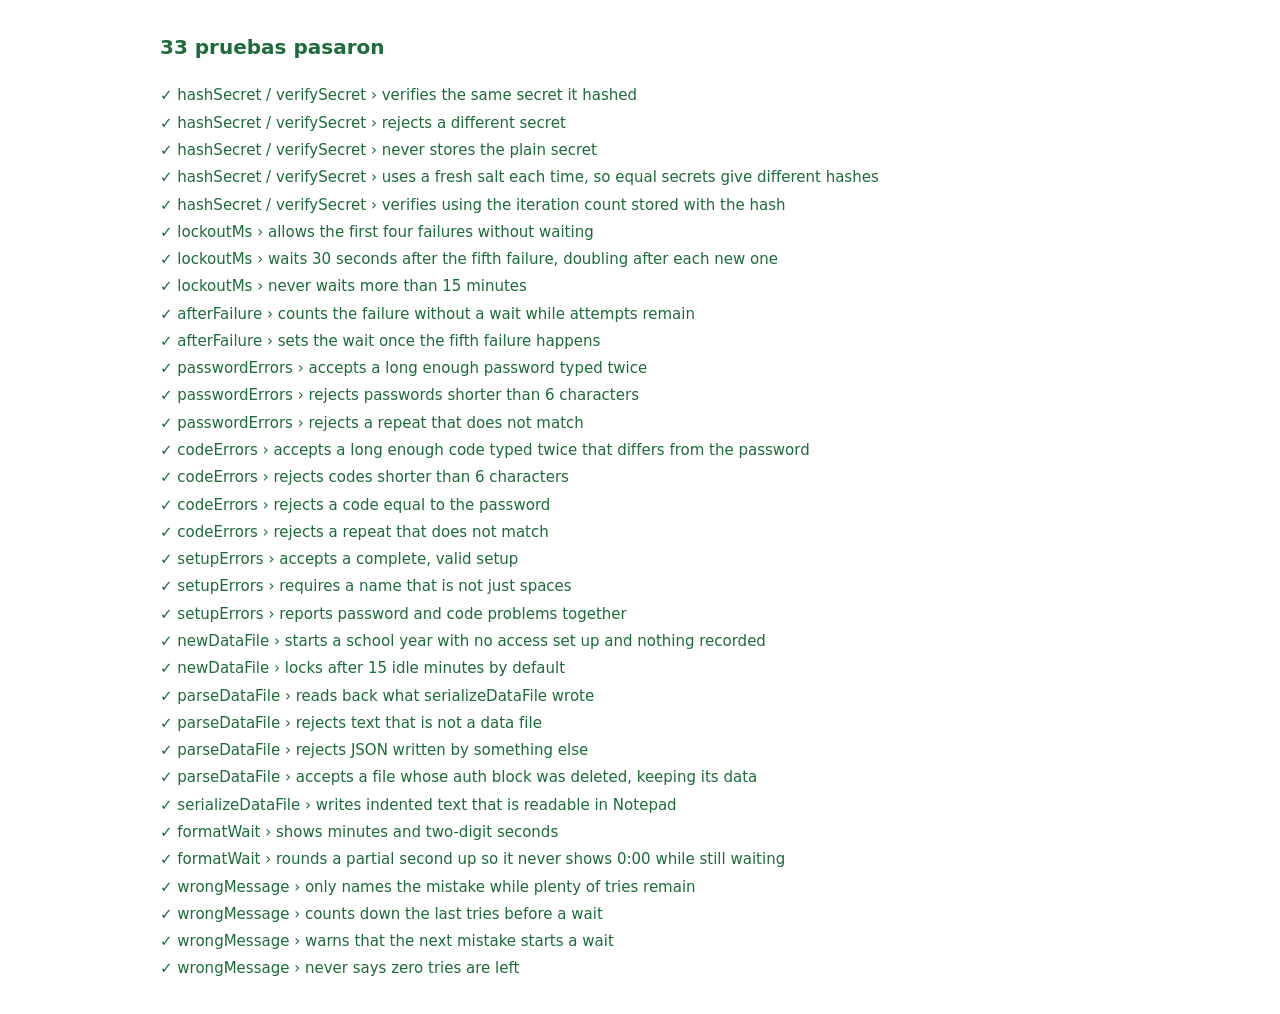
==== tests/index.html @ 3c6b8c49 "Notas NMA: welcome, login and security screens Offline PWA for I.E. Nicanor Montero Arias in plain H" ====
<!doctype html>
<html lang="es">
  <head>
    <meta charset="UTF-8" />
    <meta name="viewport" content="width=device-width, initial-scale=1.0" />
    <title>Pruebas</title>
    <style>
      body { font: 15px/1.5 system-ui, sans-serif; margin: 2rem auto; max-width: 60rem; padding: 0 1rem; color: #1b2033; }
      #summary { font-size: 1.25rem; font-weight: 600; }
      ul { padding: 0; list-style: none; }
      li { padding: 0.15rem 0; }
      .pass { color: #1d6b3a; }
      .fail { color: #b42318; font-weight: 600; }
    </style>
  </head>
  <body>
    <p id="summary">Ejecutando pruebas…</p>
    <ul id="results"></ul>
    <script type="module">
      import { run } from './runner.js'
      import './auth.test.js'
      import './store.test.js'
      import './attempts.test.js'
      run()
    </script>
  </body>
</html>
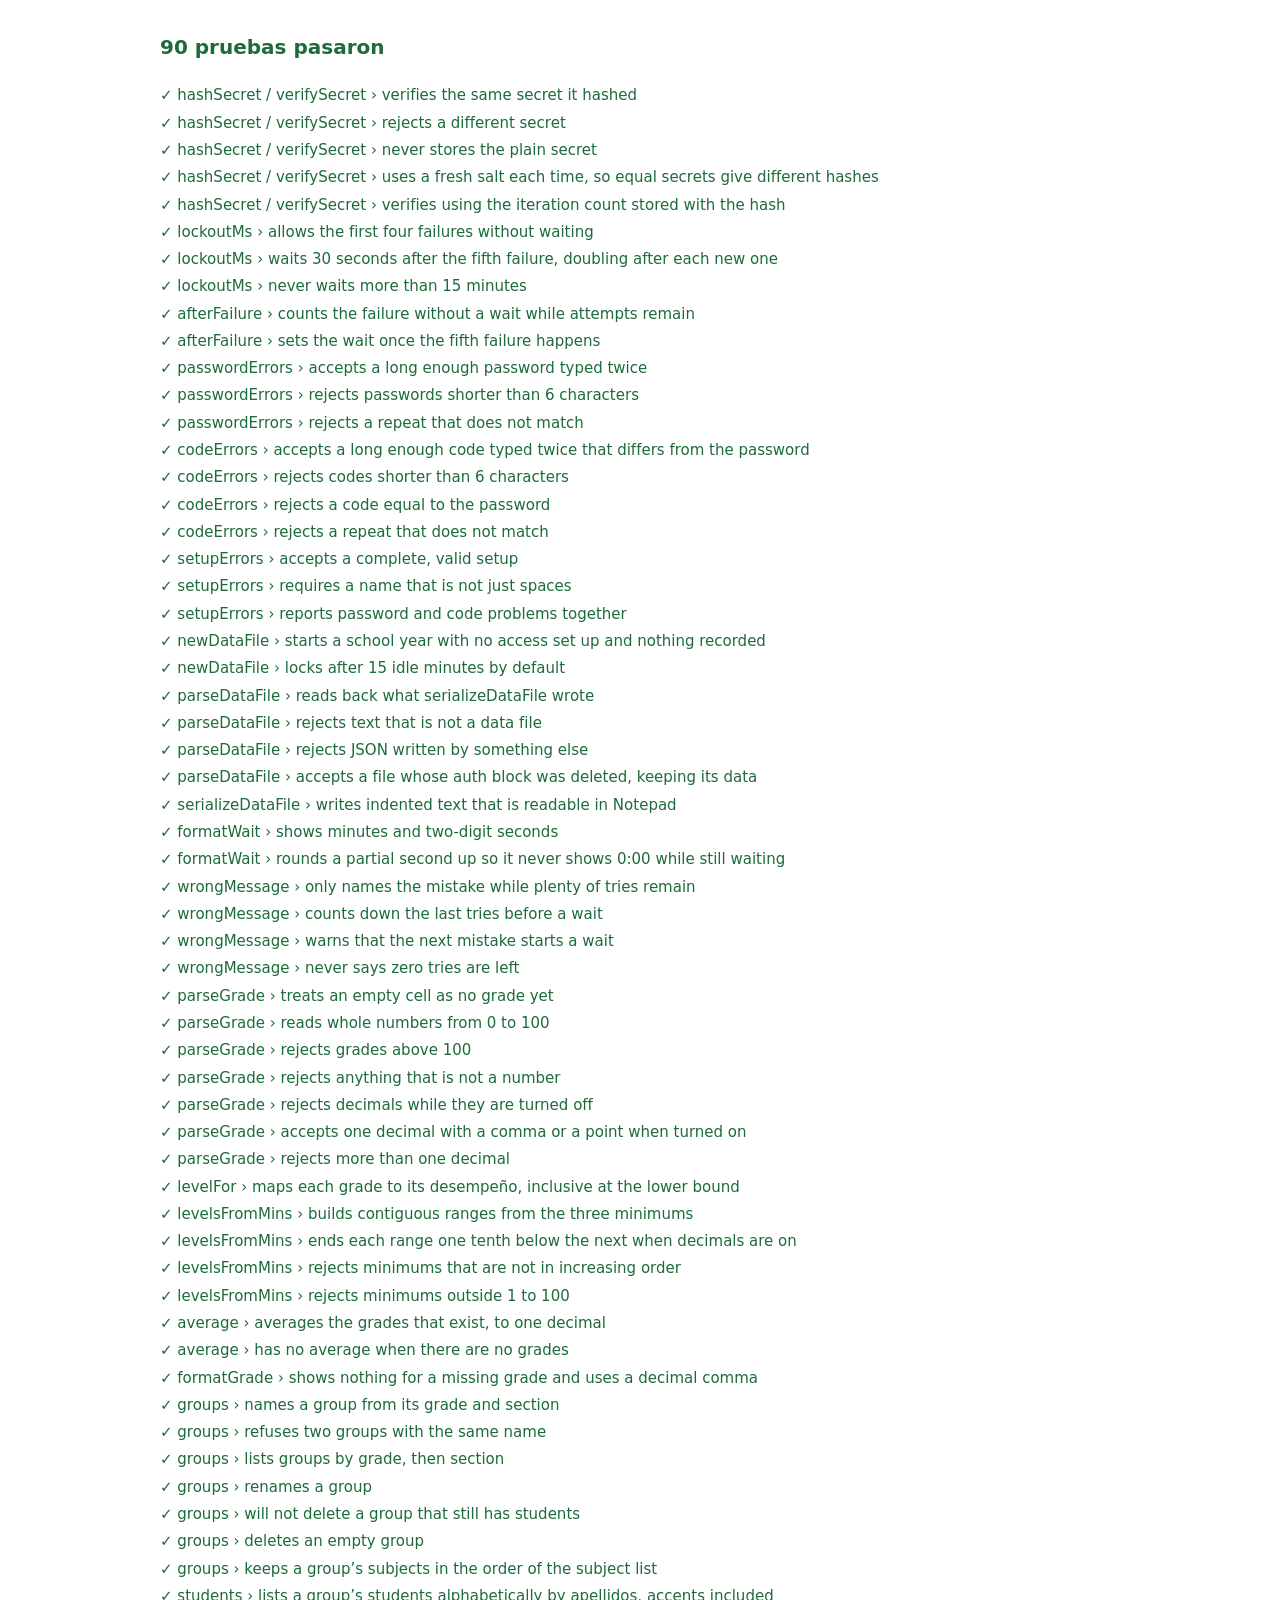
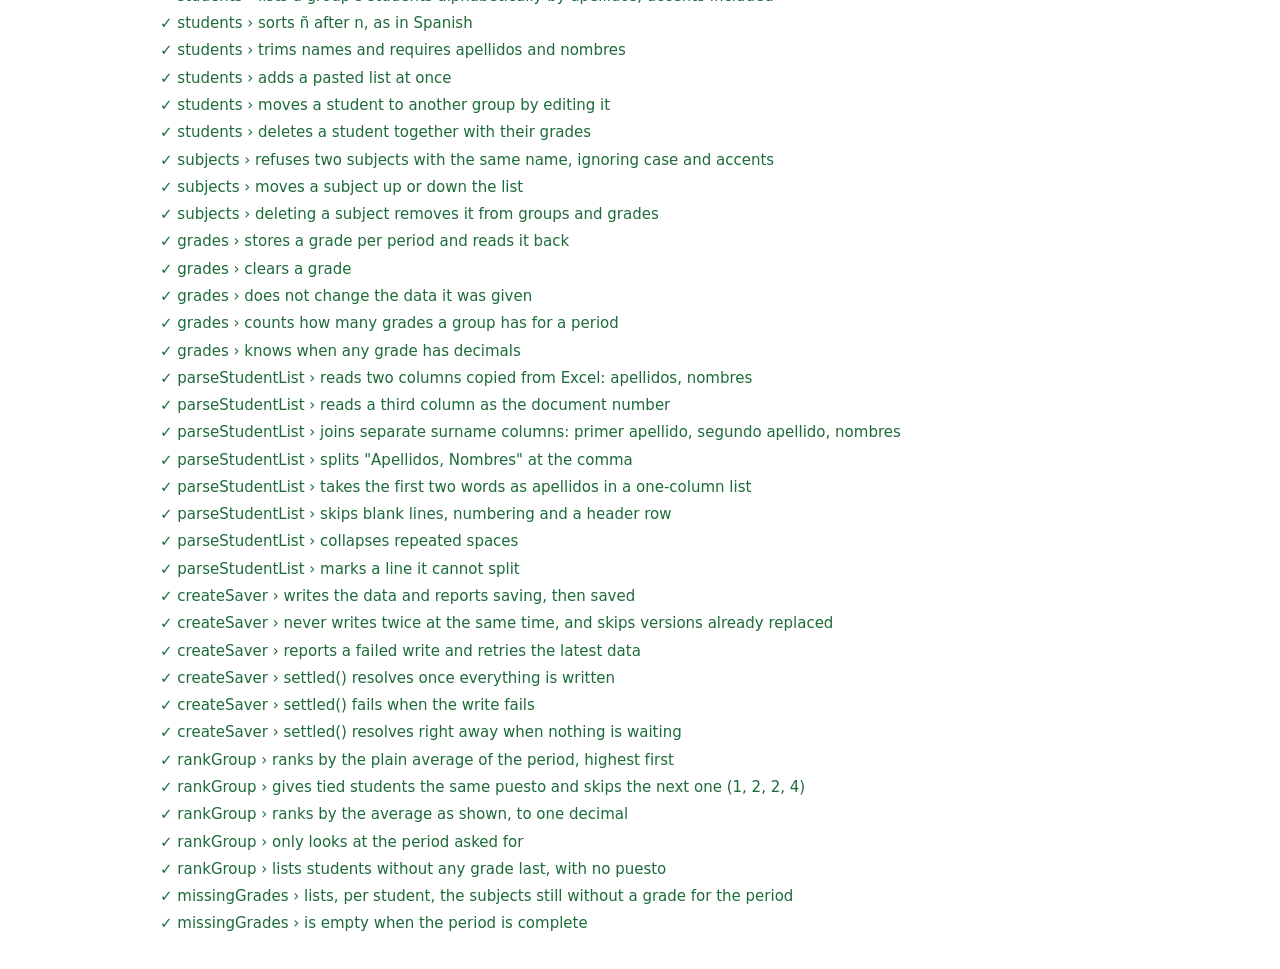
==== commit c8f0ebd7: "Core app, real escudo and boletín plan - Core app (Phase 2): Notas, Grupos, Asignaturas and Ajustes " ====
--- a/tests/index.html
+++ b/tests/index.html
@@ -4,6 +4,7 @@
     <meta charset="UTF-8" />
     <meta name="viewport" content="width=device-width, initial-scale=1.0" />
     <title>Pruebas</title>
+    <link rel="icon" href="../favicon.png" type="image/png" />
     <style>
       body { font: 15px/1.5 system-ui, sans-serif; margin: 2rem auto; max-width: 60rem; padding: 0 1rem; color: #1b2033; }
       #summary { font-size: 1.25rem; font-weight: 600; }
@@ -21,6 +22,11 @@
       import './auth.test.js'
       import './store.test.js'
       import './attempts.test.js'
+      import './grades.test.js'
+      import './model.test.js'
+      import './paste.test.js'
+      import './saver.test.js'
+      import './ranking.test.js'
       run()
     </script>
   </body>
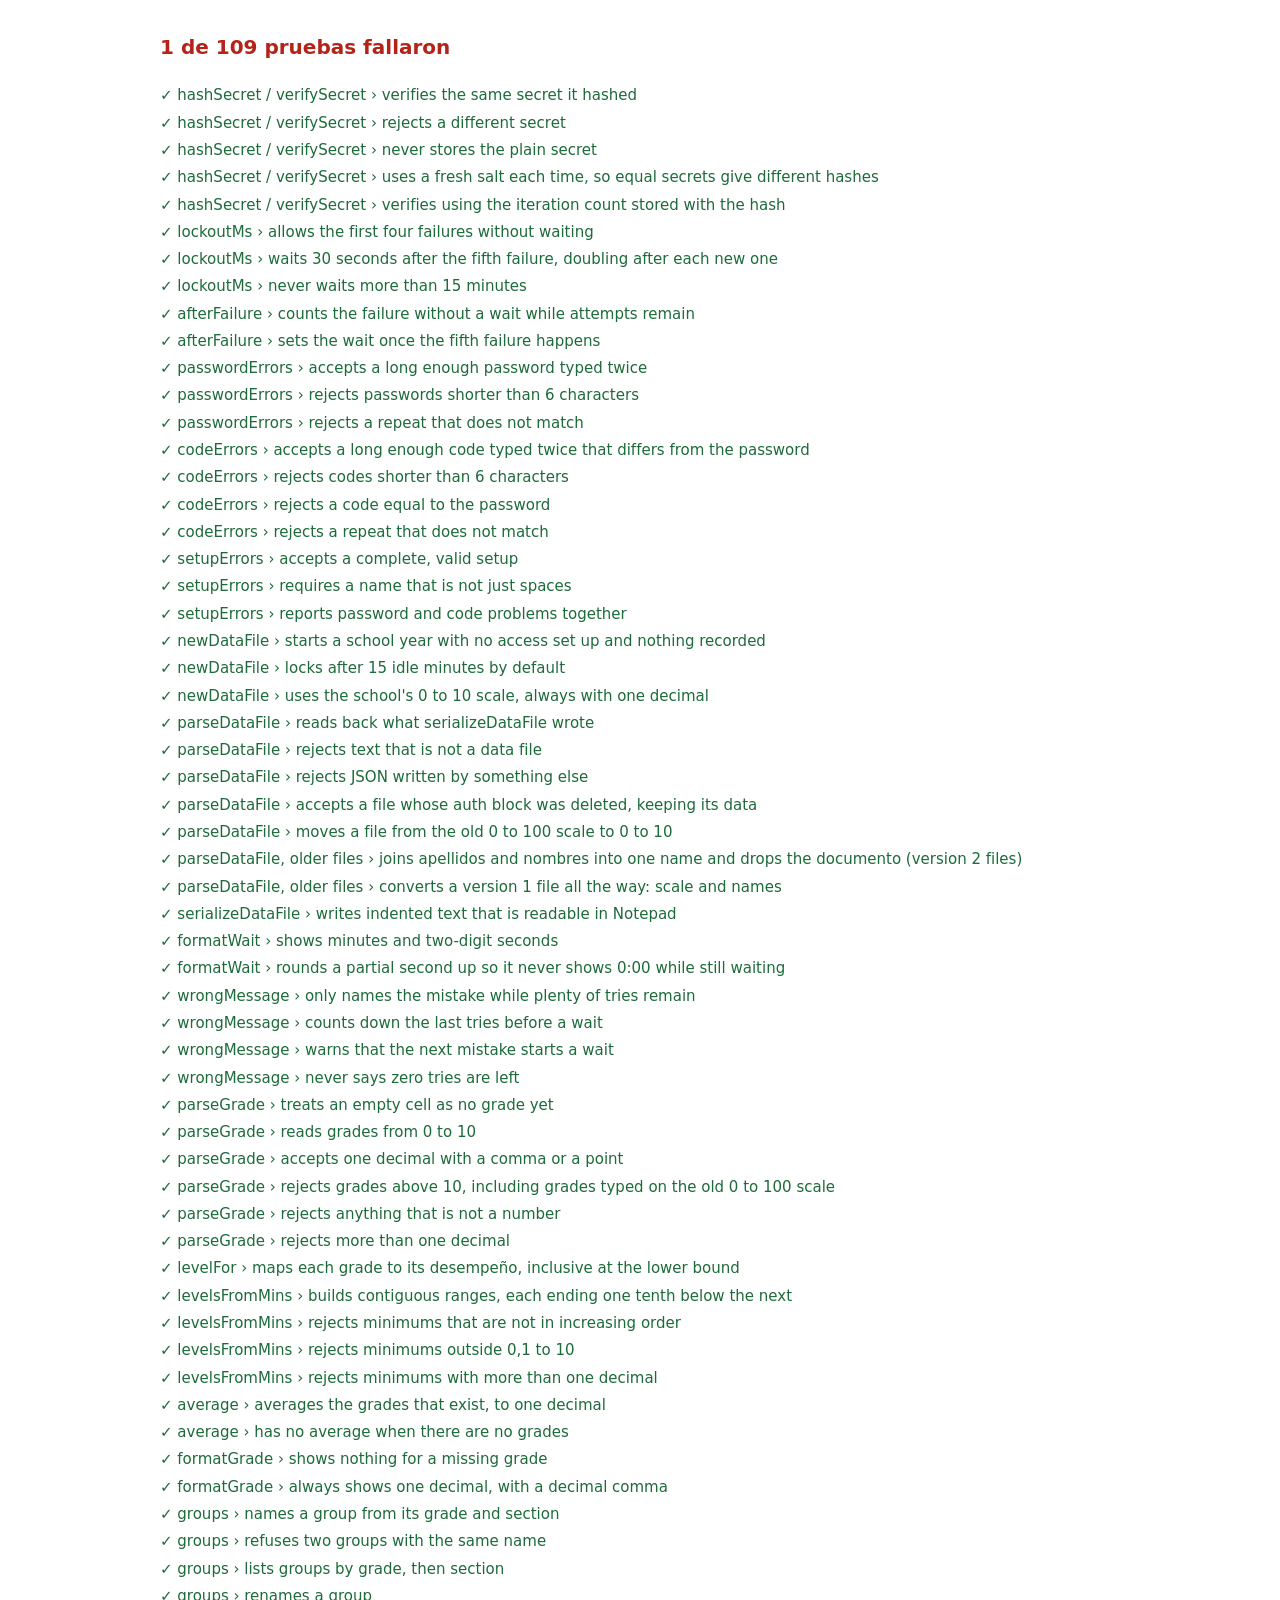
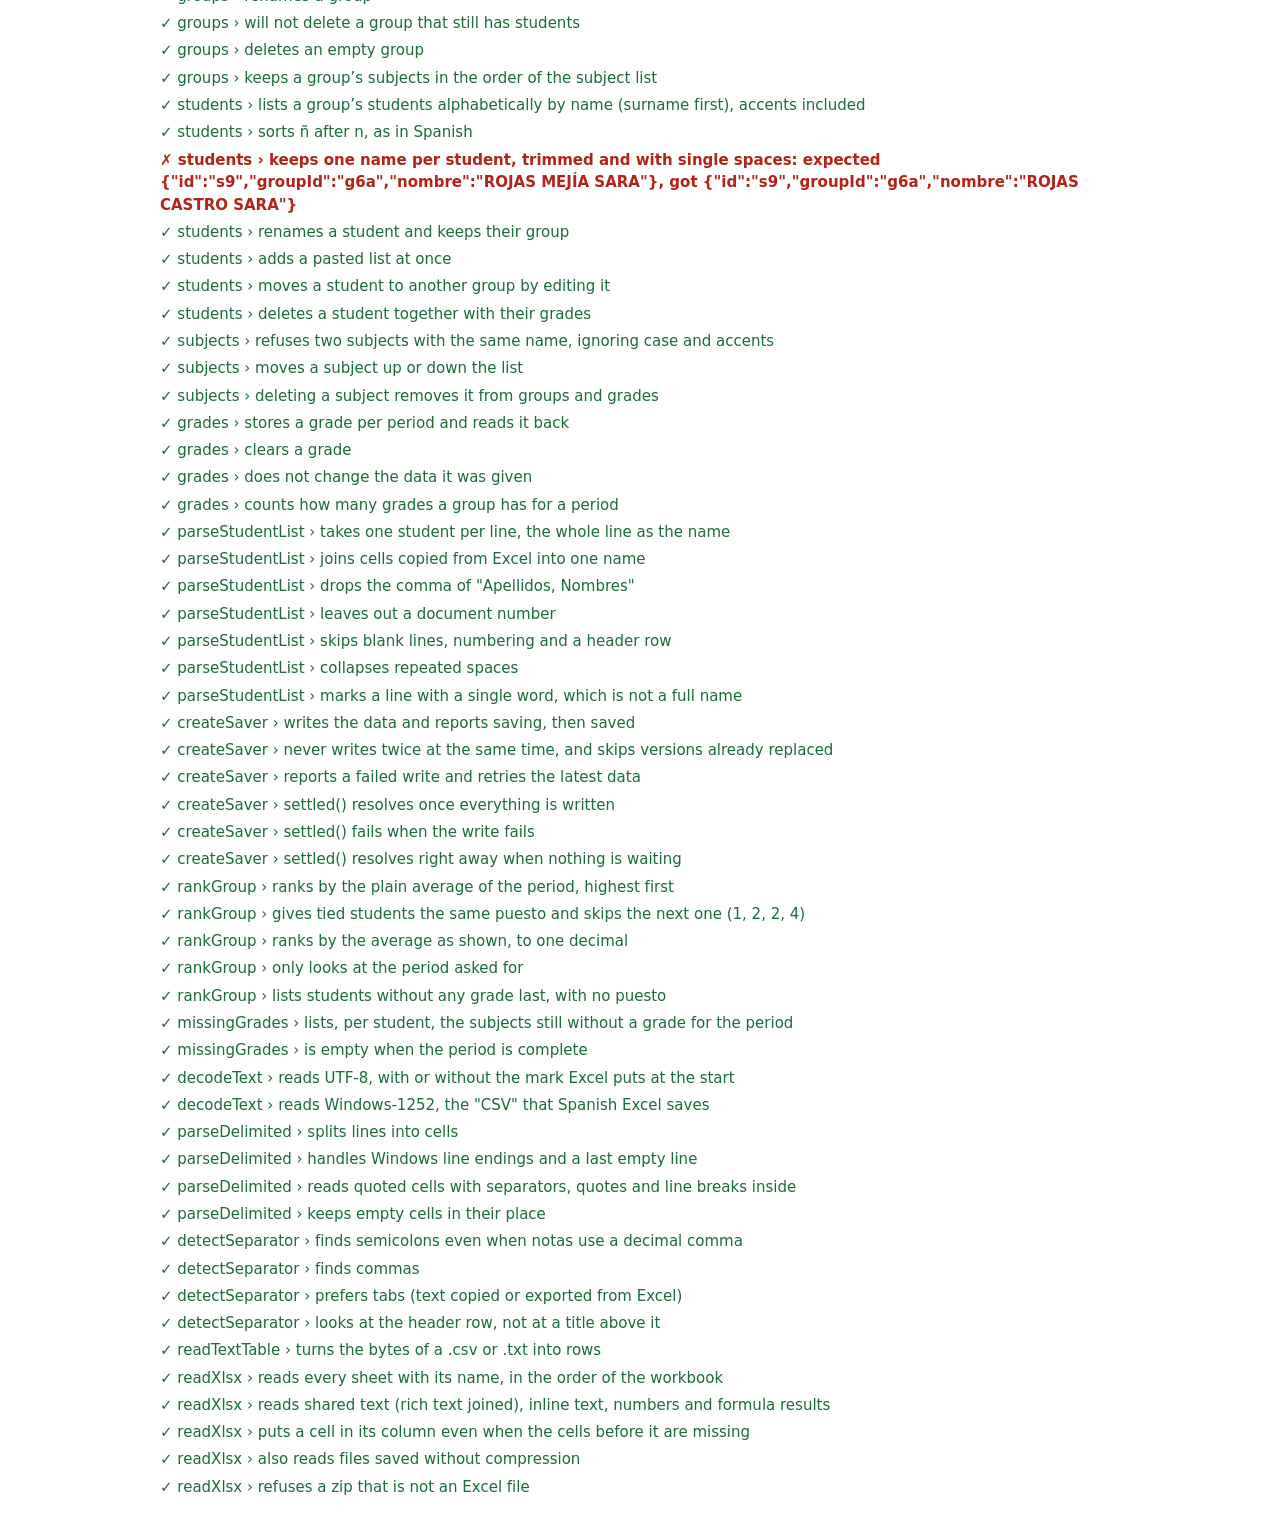
==== commit f6b42945: "Read tables from .csv, .txt and .xlsx files table.js reads text tables: comma, semicolon or tab, quo" ====
--- a/tests/index.html
+++ b/tests/index.html
@@ -27,6 +27,8 @@
       import './paste.test.js'
       import './saver.test.js'
       import './ranking.test.js'
+      import './table.test.js'
+      import './xlsx.test.js'
       run()
     </script>
   </body>
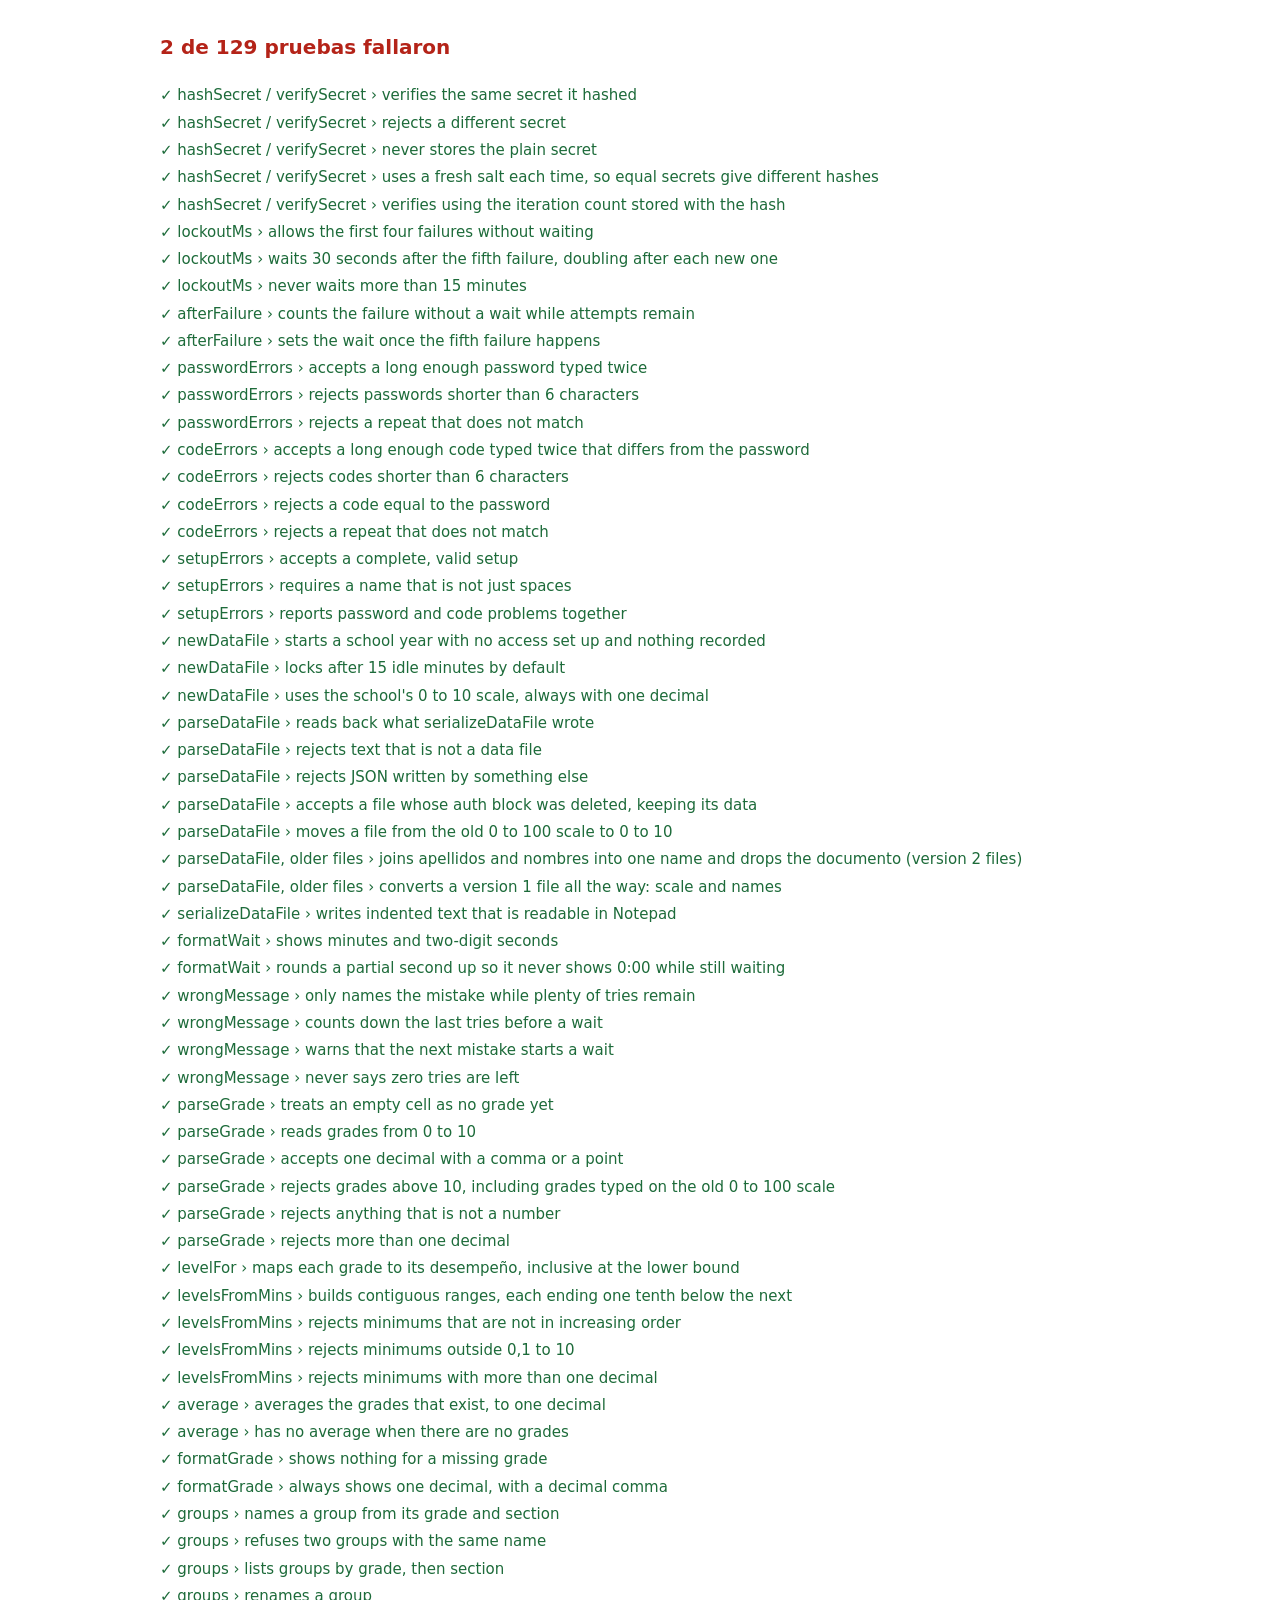
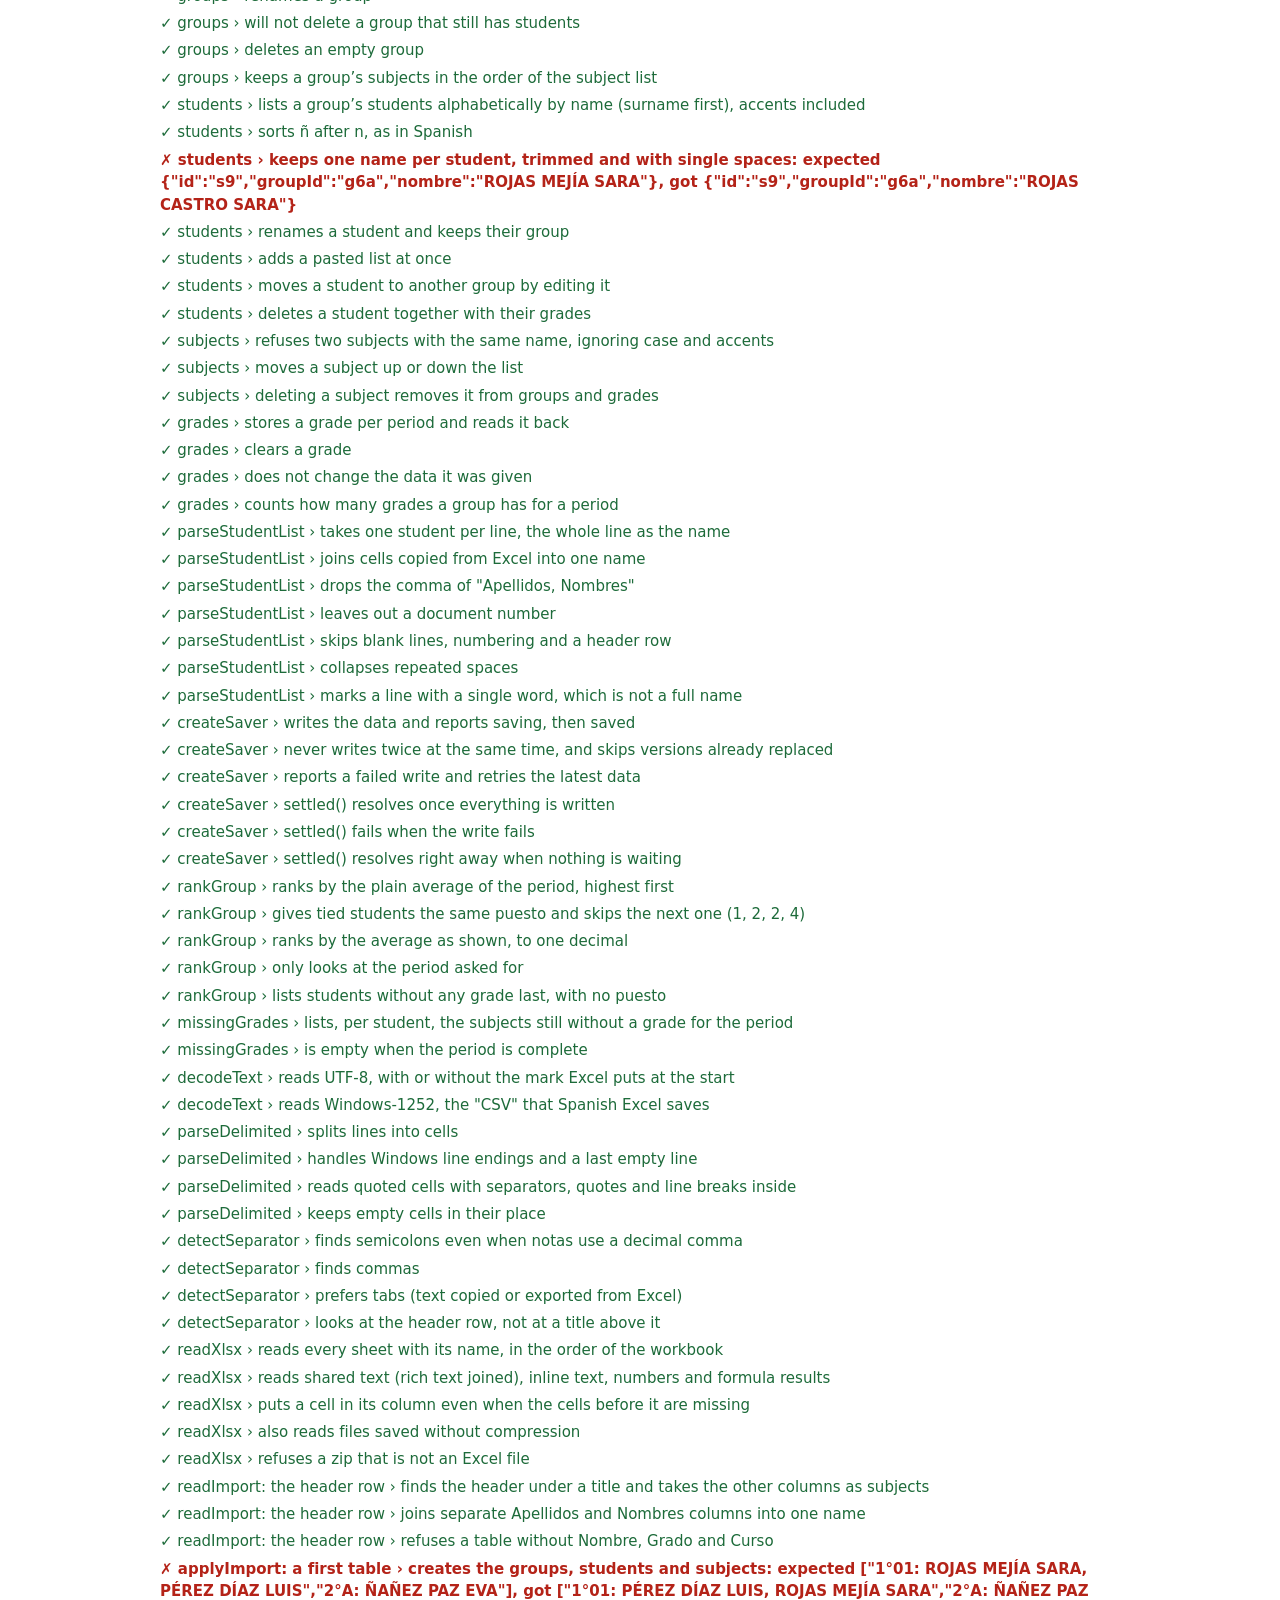
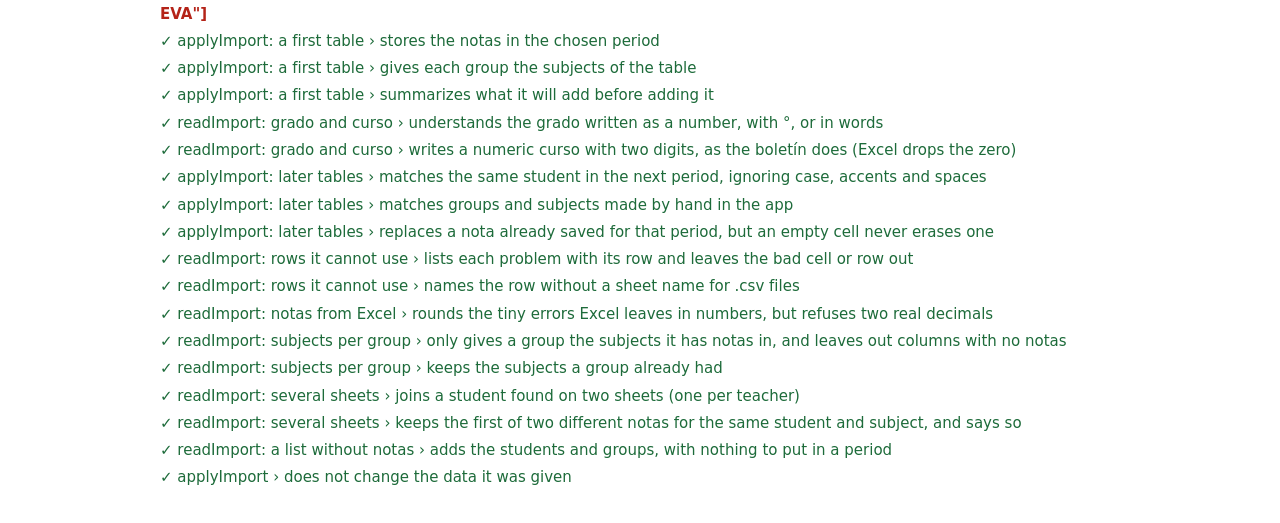
==== commit 08bfe5e7: "Open any table and import it "Abrir archivo existente" now takes any .txt, .csv or .xlsx; what is in" ====
--- a/tests/index.html
+++ b/tests/index.html
@@ -29,6 +29,7 @@
       import './ranking.test.js'
       import './table.test.js'
       import './xlsx.test.js'
+      import './import.test.js'
       run()
     </script>
   </body>
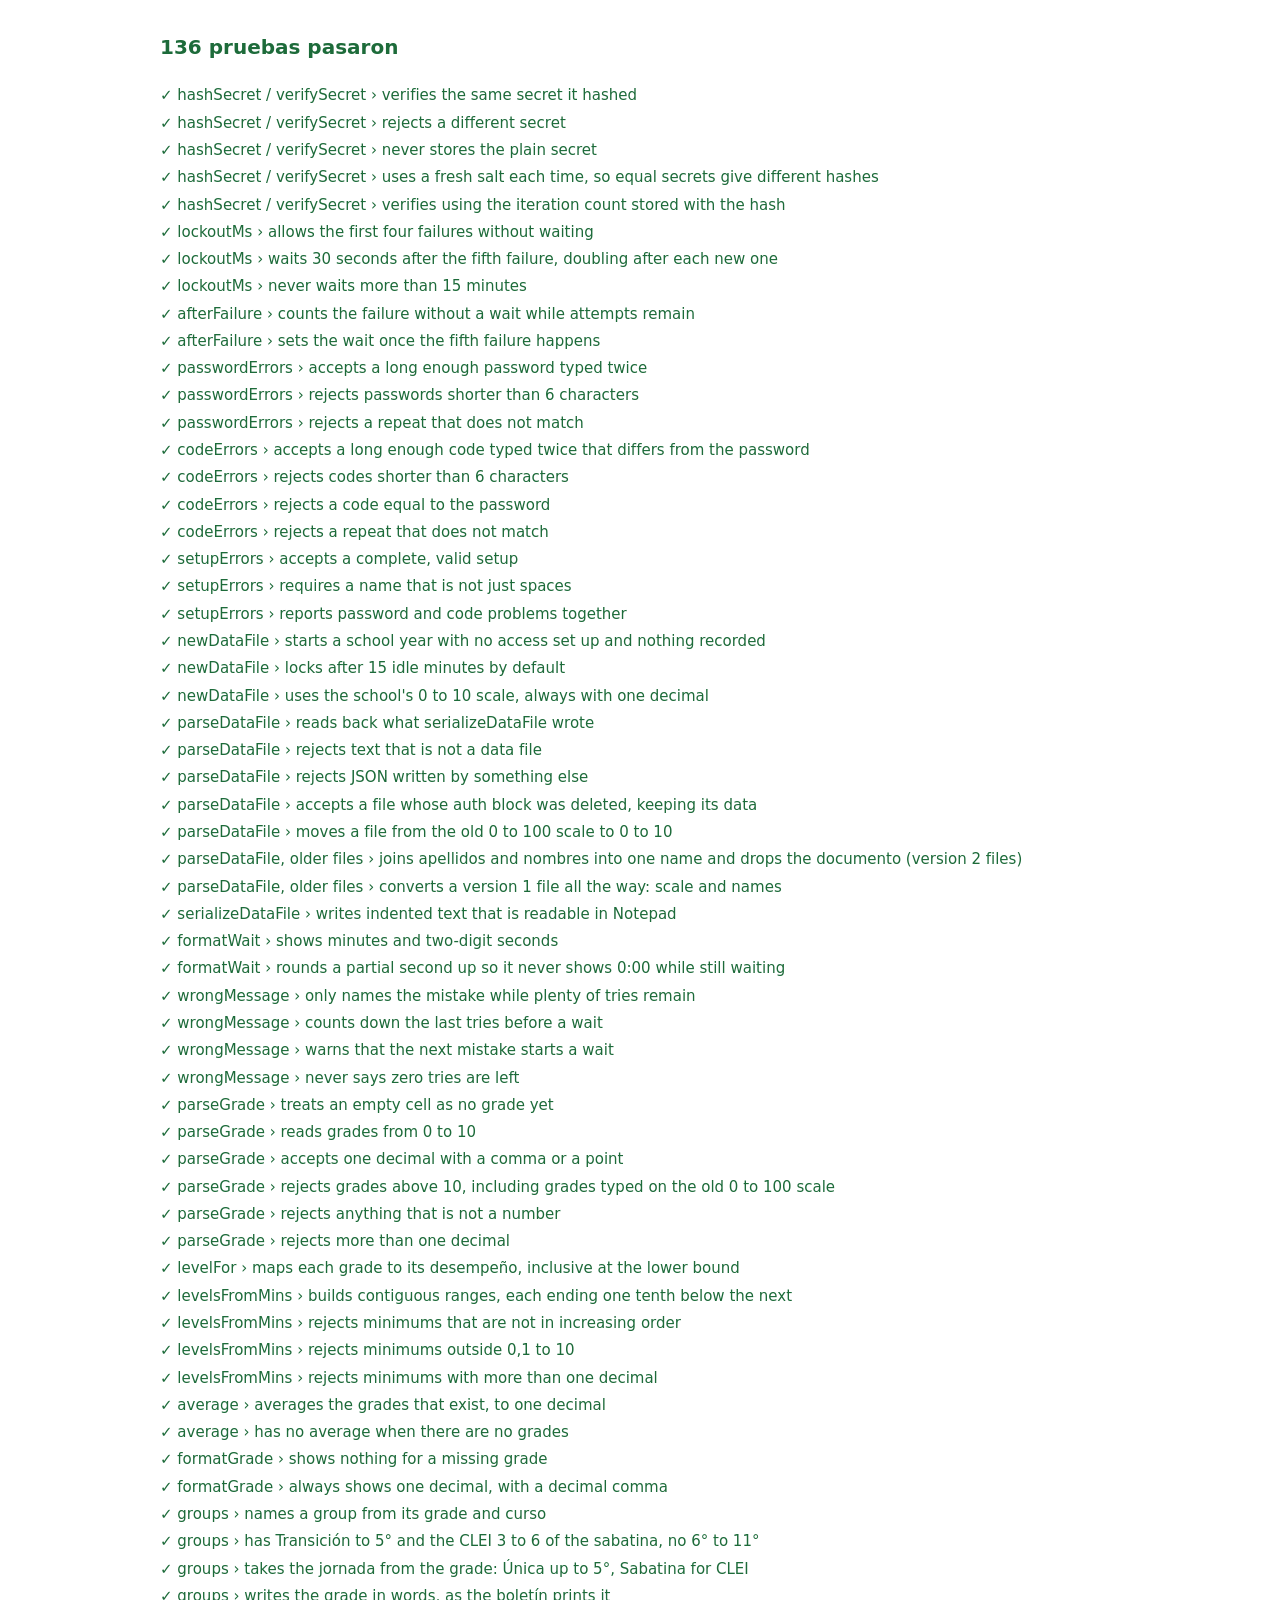
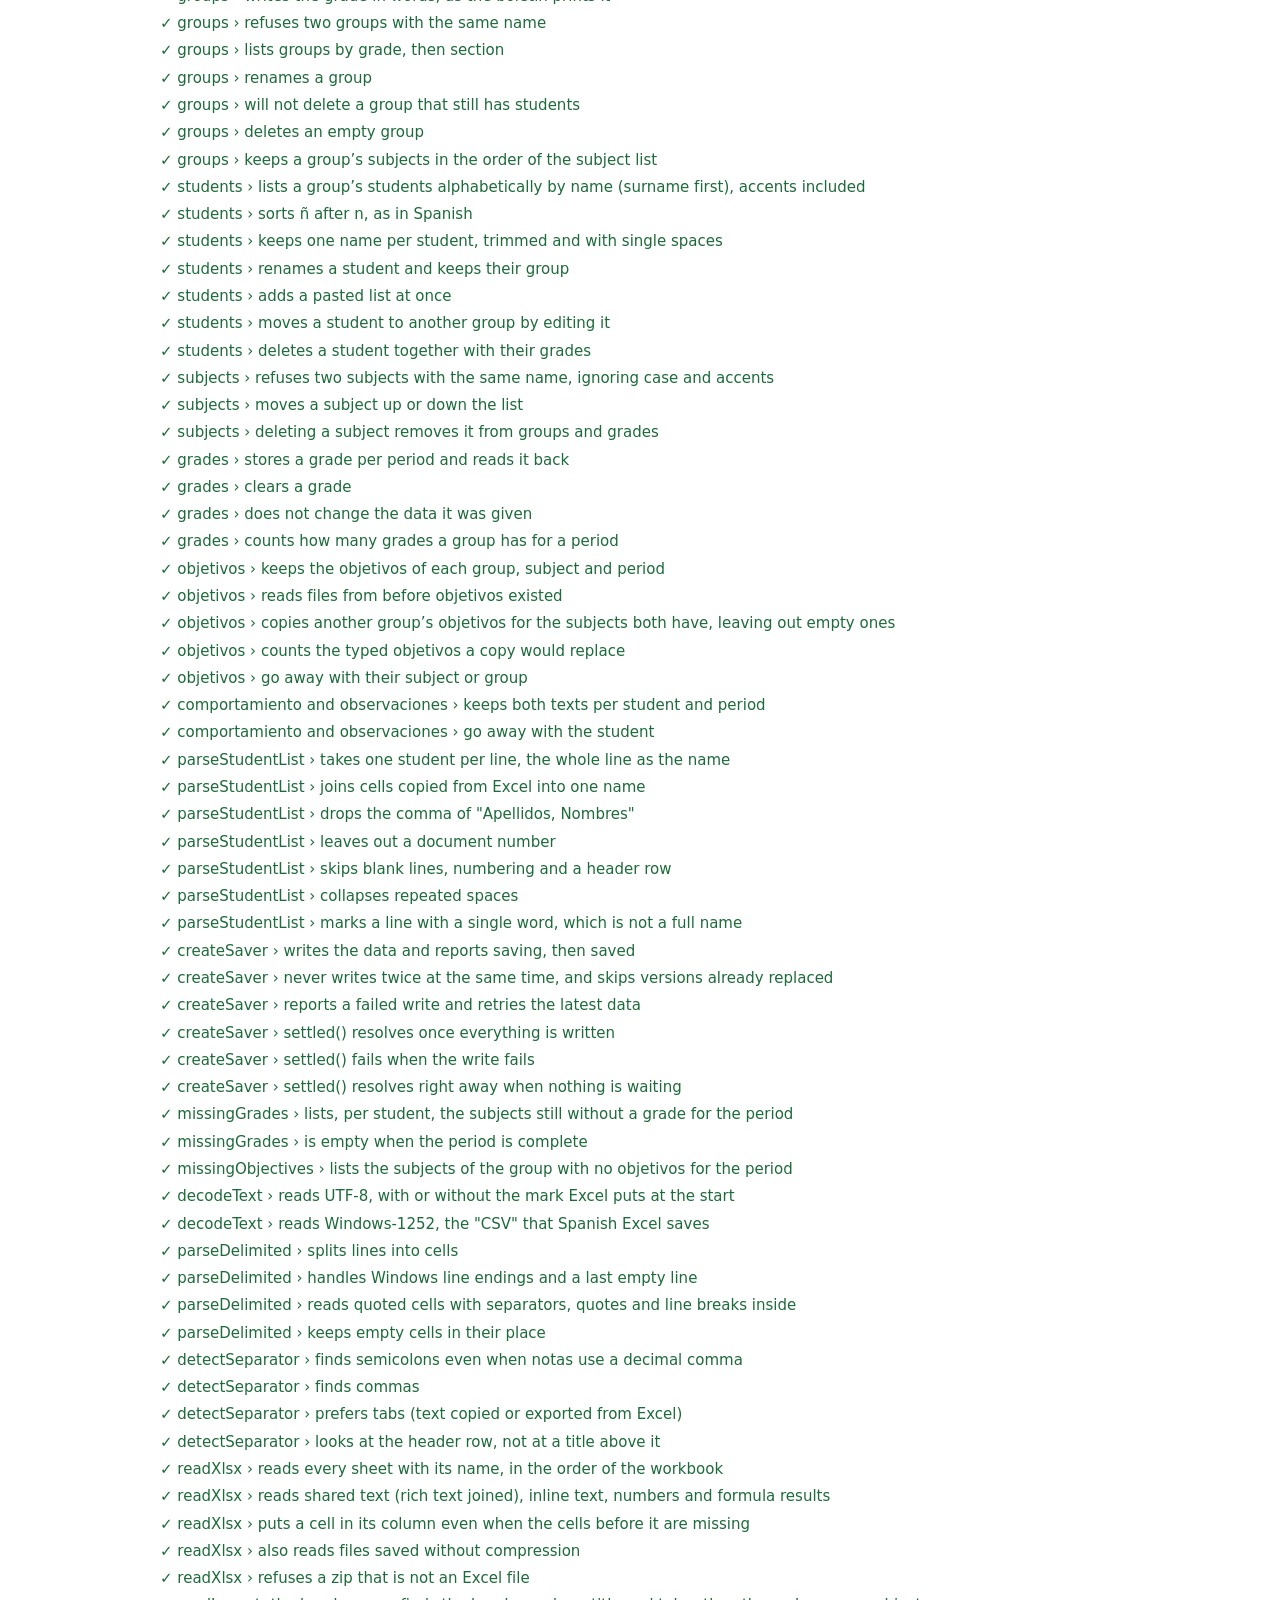
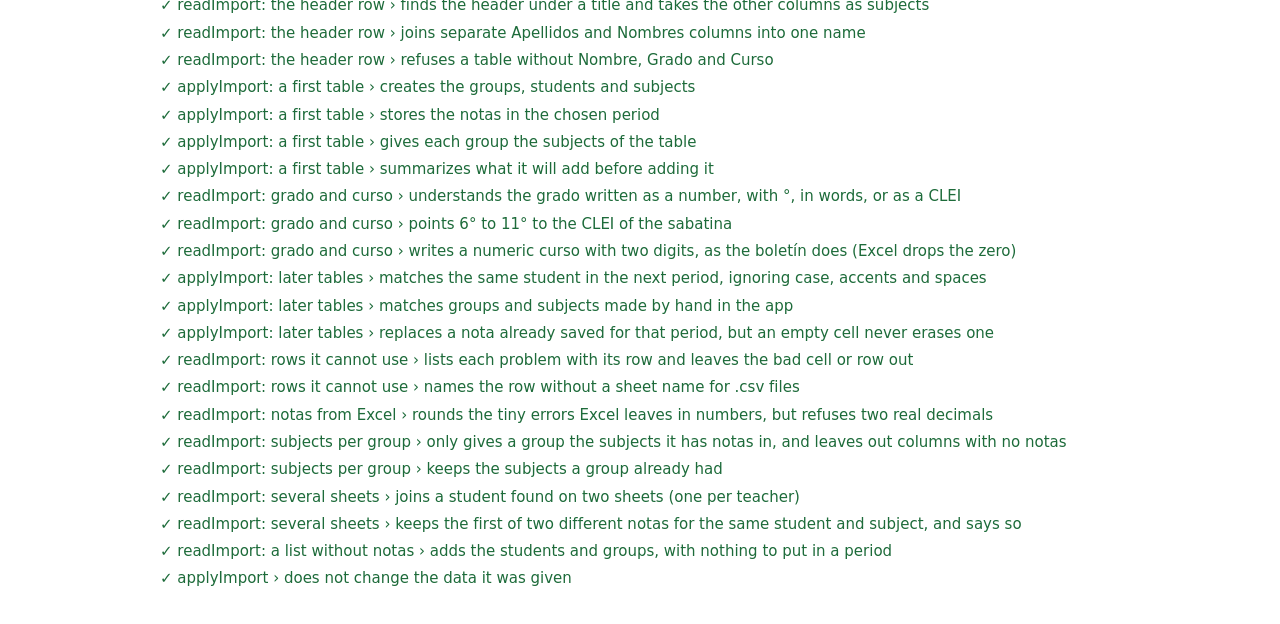
==== commit 34b7cac2: "Objetivos and comportamiento in the data; no more puesto The data file can now hold each group's obj" ====
--- a/tests/index.html
+++ b/tests/index.html
@@ -26,7 +26,7 @@
       import './model.test.js'
       import './paste.test.js'
       import './saver.test.js'
-      import './ranking.test.js'
+      import './missing.test.js'
       import './table.test.js'
       import './xlsx.test.js'
       import './import.test.js'
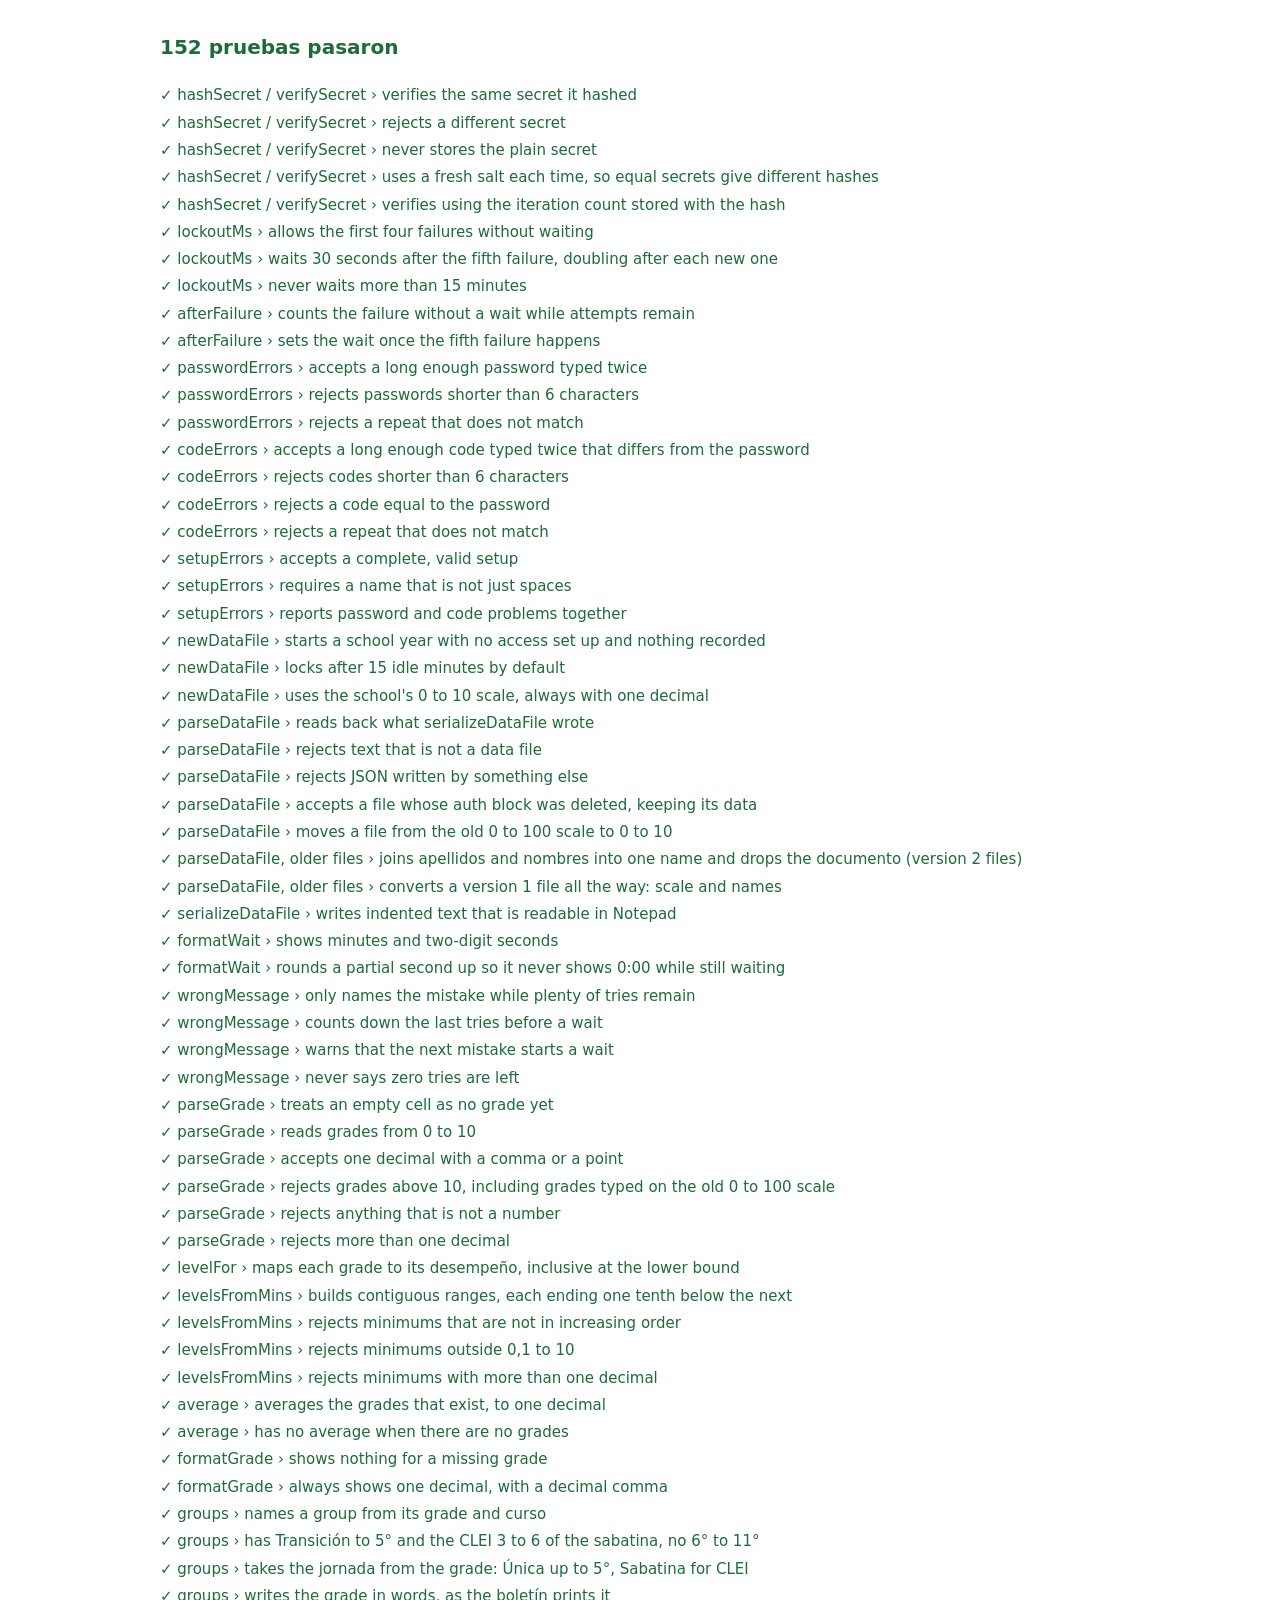
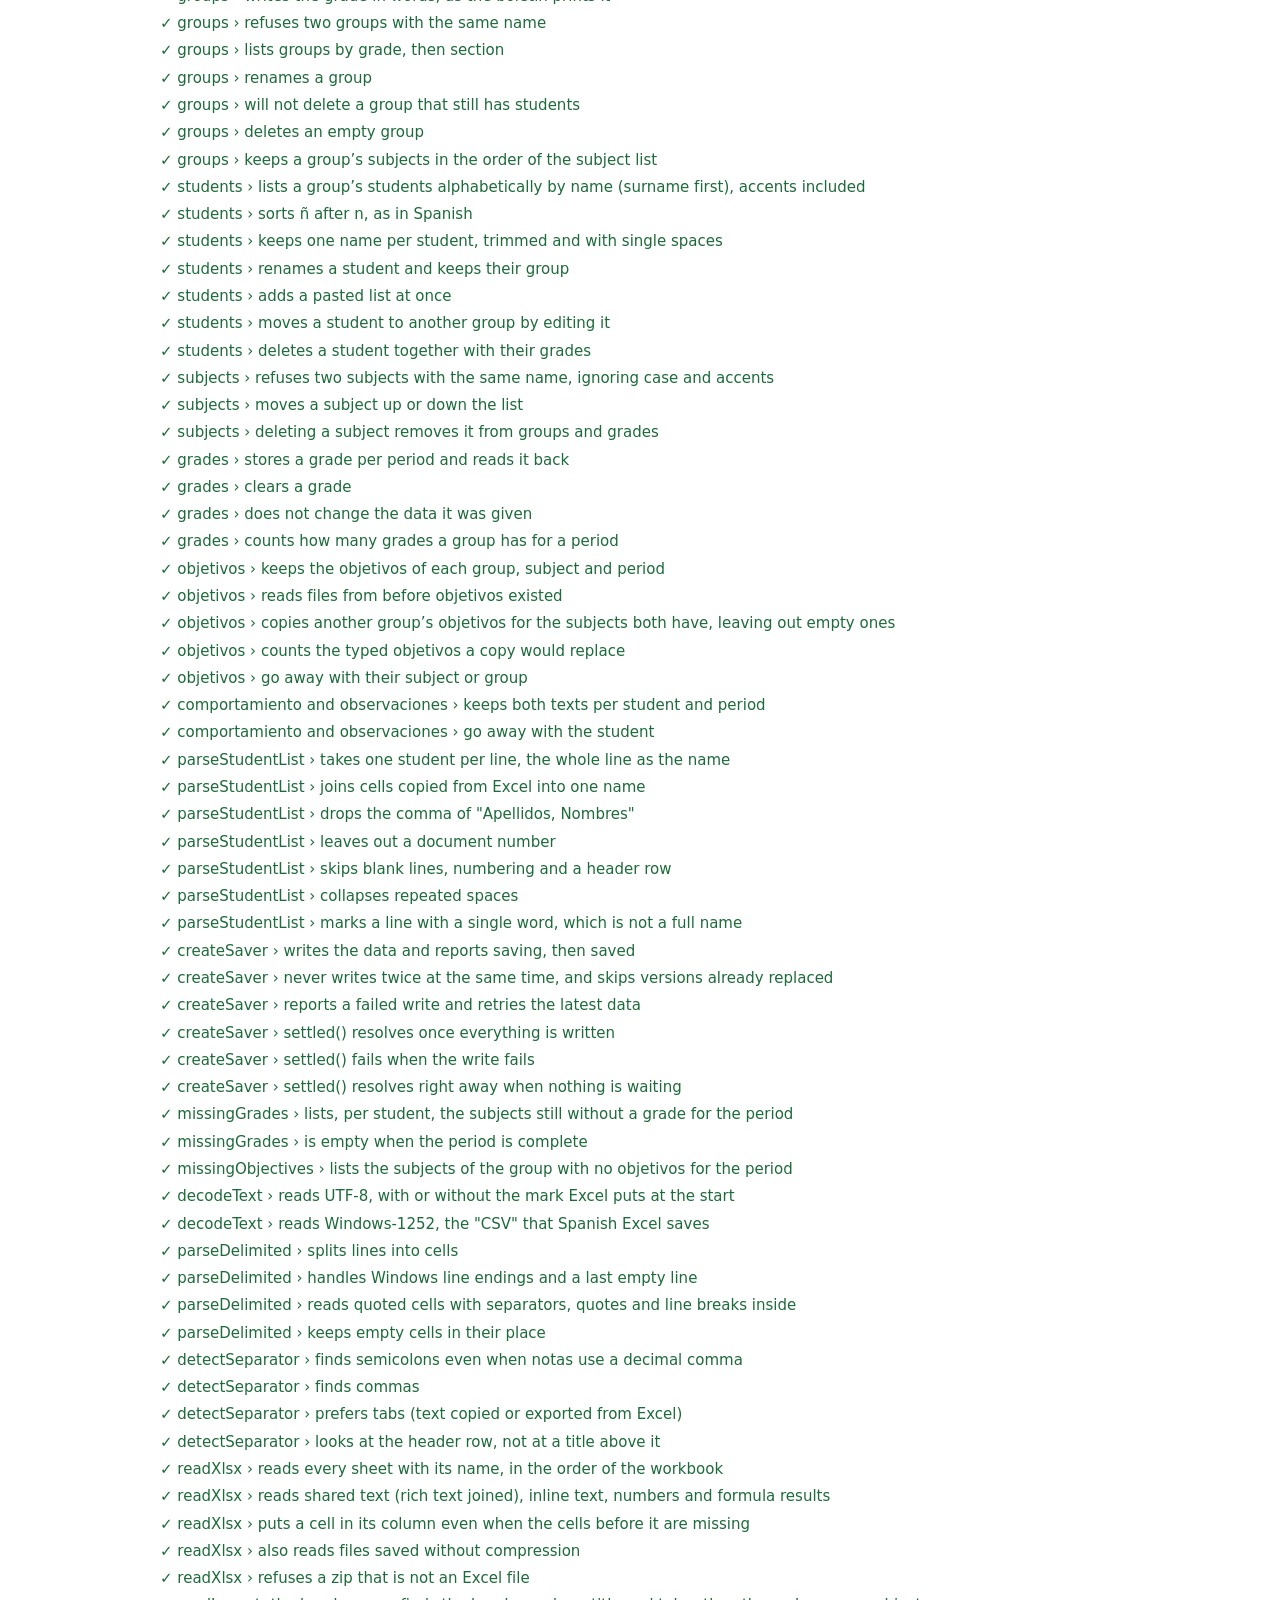
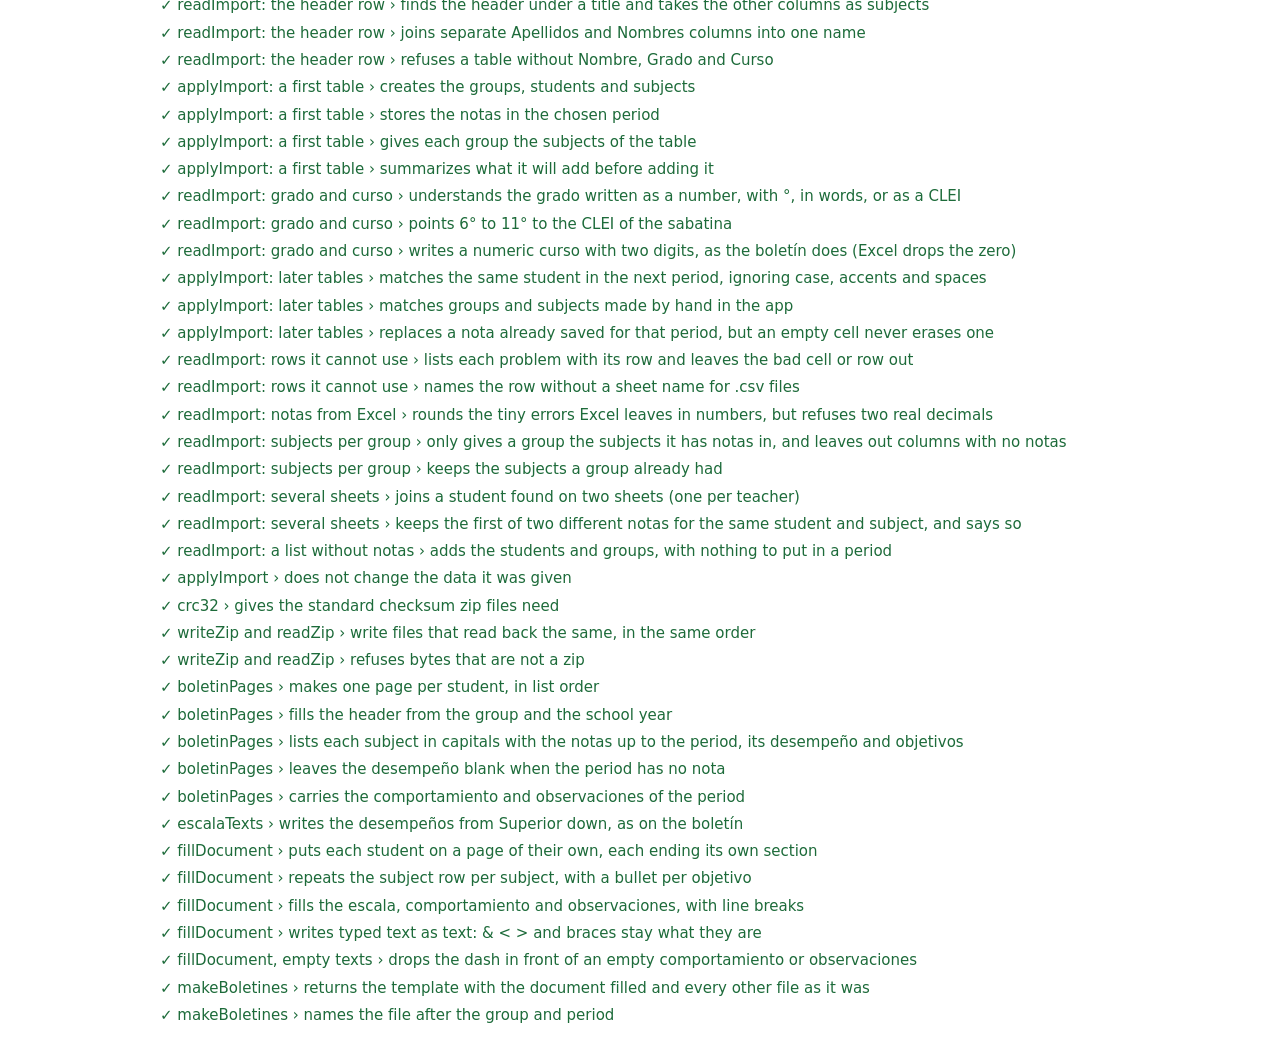
==== commit 4c254f6e: "Fill the school's boletín for a whole group templates/boletin.docx is the school's redesigned boletí" ====
--- a/tests/index.html
+++ b/tests/index.html
@@ -30,6 +30,8 @@
       import './table.test.js'
       import './xlsx.test.js'
       import './import.test.js'
+      import './zip.test.js'
+      import './boletin.test.js'
       run()
     </script>
   </body>
